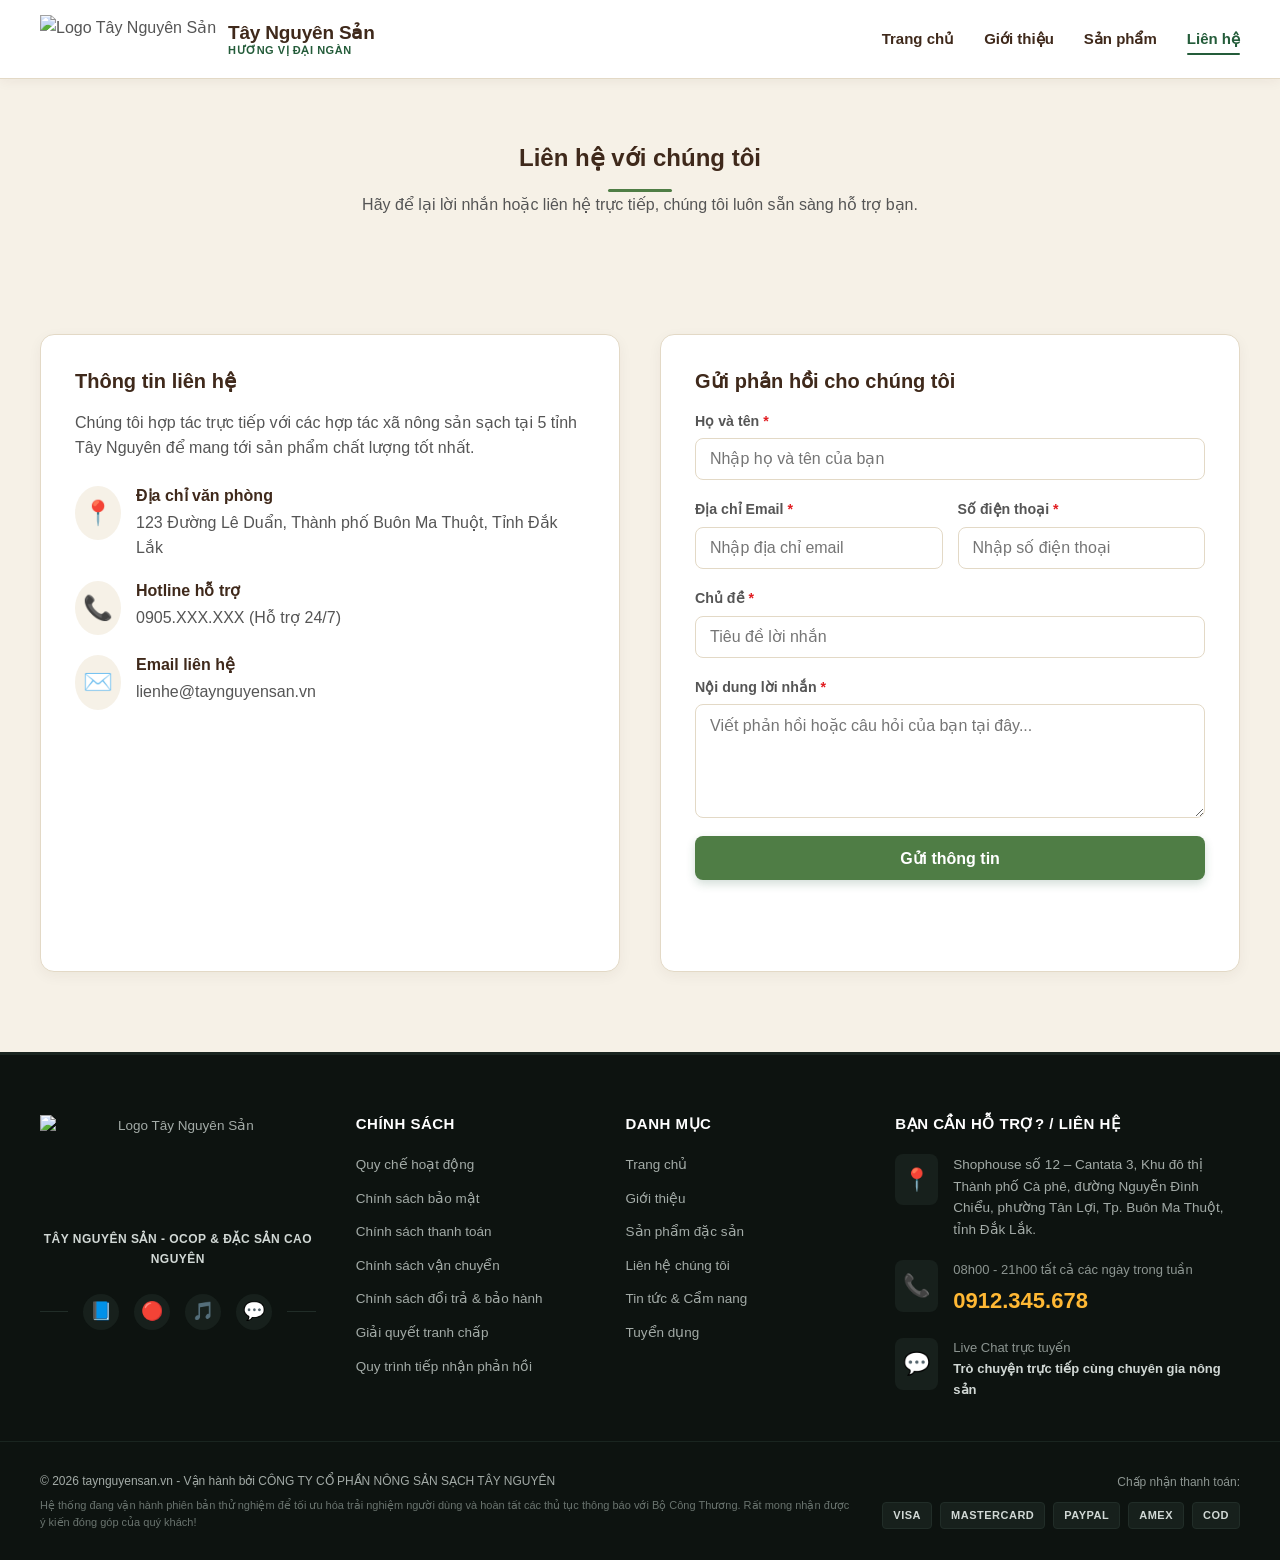
==== contact.html @ 2715fa01 "thêm trang liên hệ, sửa css và fix vài lỗi nhỏ" ====
<!DOCTYPE html>
<html lang="vi">
<head>
    <meta charset="UTF-8">
    <meta name="viewport" content="width=device-width, initial-scale=1.0">
    <title>Liên hệ - Đặc sản Tây Nguyên</title>
    <link rel="stylesheet" href="css/style.css">
</head>
<body>

    <!-- HEADER ĐỒNG BỘ  -->
    <header class="site-header">
        <div class="container header-inner">

            <a href="index.html" class="logo">
                <!-- THAY SVG BẰNG THẺ IMG GẮN ẢNH LOGO -->
                <img src="images/common/logo.png" alt="Logo Tây Nguyên Sản" class="logo-img">
                <span class="logo-text">
                    <span class="logo-title">Tây Nguyên Sản</span>
                    <span class="logo-sub">Hương vị đại ngàn</span>
                </span>
            </a>

            <nav class="main-nav">
                <ul>
                    <li><a href="index.html">Trang chủ</a></li>
                    <li><a href="index.html#gioi-thieu">Giới thiệu</a></li>
                    <li><a href="products.html">Sản phẩm</a></li>
                    <li><a href="contact.html" class="active">Liên hệ</a></li>
                </ul>
            </nav>

        </div>
    </header>

    <main>
        <!-- Tiêu đề trang -->
        <section class="section section-header-page">
            <div class="container">
                <h1>Liên hệ với chúng tôi</h1>
                <p>Hãy để lại lời nhắn hoặc liên hệ trực tiếp, chúng tôi luôn sẵn sàng hỗ trợ bạn.</p>
            </div>
        </section>

        <!-- Nội dung trang liên hệ -->
        <section class="section contact-section">
            <div class="container">
                <div class="contact-grid">

                    <!-- CỘT 1: THÔNG TIN LIÊN HỆ -->
                    <div class="contact-info">
                        <h2>Thông tin liên hệ</h2>
                        <p class="contact-desc">Chúng tôi hợp tác trực tiếp với các hợp tác xã nông sản sạch tại 5 tỉnh Tây Nguyên để mang tới sản phẩm chất lượng tốt nhất.</p>
                        
                        <div class="info-list">
                            <div class="info-item">
                                <span class="info-icon">📍</span>
                                <div>
                                    <h3>Địa chỉ văn phòng</h3>
                                    <p>123 Đường Lê Duẩn, Thành phố Buôn Ma Thuột, Tỉnh Đắk Lắk</p>
                                </div>
                            </div>

                            <div class="info-item">
                                <span class="info-icon">📞</span>
                                <div>
                                    <h3>Hotline hỗ trợ</h3>
                                    <p>0905.XXX.XXX (Hỗ trợ 24/7)</p>
                                </div>
                            </div>

                            <div class="info-item">
                                <span class="info-icon">✉️</span>
                                <div>
                                    <h3>Email liên hệ</h3>
                                    <p>lienhe@taynguyensan.vn</p>
                                </div>
                            </div>
                        </div>

                        <!-- Bản đồ mô phỏng hoặc nhúng Google Maps -->
                        <div class="contact-map">
                            <iframe 
                                src="https://www.google.com/maps/embed?pb=!1m18!1m12!1m3!1d15551.48805626245!2d108.0382035!3d12.6895825!2m3!1f0!2f0!3f0!3m2!1i1024!2i768!4f13.1!3m3!1m2!1s0x3171f7d4b4a3a61f%3A0x6b6c2a4f4d4d4d4d!2zQnV0biBNYSBUaHXhu5l0LCDEkOG6r2sgTOG6r2s!5e0!3m2!1svi!2svn!4v1700000000000" 
                                width="100%" 
                                height="220" 
                                style="border:0; border-radius: 8px;" 
                                allowfullscreen="" 
                                loading="lazy">
                            </iframe>
                        </div>
                    </div>

                    <!-- CỘT 2: FORM LIÊN HỆ -->
                    <div class="contact-form-container">
                        <h2>Gửi phản hồi cho chúng tôi</h2>
                        <form id="contactForm" class="contact-form">
                            <div class="form-group">
                                <label for="fullName">Họ và tên <span class="required">*</span></label>
                                <input type="text" id="fullName" name="fullName" placeholder="Nhập họ và tên của bạn" required>
                            </div>

                            <div class="form-row">
                                <div class="form-group">
                                    <label for="email">Địa chỉ Email <span class="required">*</span></label>
                                    <input type="email" id="email" name="email" placeholder="Nhập địa chỉ email" required>
                                </div>
                                <div class="form-group">
                                    <label for="phone">Số điện thoại <span class="required">*</span></label>
                                    <input type="tel" id="phone" name="phone" placeholder="Nhập số điện thoại" required>
                                </div>
                            </div>

                            <div class="form-group">
                                <label for="subject">Chủ đề <span class="required">*</span></label>
                                <input type="text" id="subject" name="subject" placeholder="Tiêu đề lời nhắn" required>
                            </div>

                            <div class="form-group">
                                <label for="message">Nội dung lời nhắn <span class="required">*</span></label>
                                <textarea id="message" name="message" rows="5" placeholder="Viết phản hồi hoặc câu hỏi của bạn tại đây..." required></textarea>
                            </div>

                            <button type="submit" class="btn btn-submit">Gửi thông tin</button>
                        </form>
                    </div>

                </div>
            </div>
        </section>
    </main>

    <footer class="site-footer">
    <!-- PHẦN 1: 4 CỘT THÔNG TIN CHÍNH -->
    <div class="container footer-top-grid">
        
        <!-- Cột 1: Thương hiệu & Mạng xã hội -->
        <div class="footer-col col-brand">
            <div class="brand-wrapper">
                <img src="images/common/logo.png" alt="Logo Tây Nguyên Sản" class="footer-logo">
                <p class="brand-slogan">TÂY NGUYÊN SẢN - OCOP & ĐẶC SẢN CAO NGUYÊN</p>
            </div>
            <div class="social-links">
                <span class="social-line"></span>
                <a href="#" aria-label="Facebook">📘</a>
                <a href="#" aria-label="YouTube">🔴</a>
                <a href="#" aria-label="TikTok">🎵</a>
                <a href="#" aria-label="Zalo">💬</a>
                <span class="social-line"></span>
            </div>
        </div>

        <!-- Cột 2: Chính sách mua hàng -->
        <div class="footer-col">
            <h3>Chính sách</h3>
            <ul class="footer-links">
                <li><a href="#">Quy chế hoạt động</a></li>
                <li><a href="#">Chính sách bảo mật</a></li>
                <li><a href="#">Chính sách thanh toán</a></li>
                <li><a href="#">Chính sách vận chuyển</a></li>
                <li><a href="#">Chính sách đổi trả & bảo hành</a></li>
                <li><a href="#">Giải quyết tranh chấp</a></li>
                <li><a href="#">Quy trình tiếp nhận phản hồi</a></li>
            </ul>
        </div>

        <!-- Cột 3: Danh mục nhanh -->
        <div class="footer-col">
            <h3>Danh mục</h3>
            <ul class="footer-links">
                <li><a href="index.html">Trang chủ</a></li>
                <li><a href="index.html#gioi-thieu">Giới thiệu</a></li>
                <li><a href="products.html">Sản phẩm đặc sản</a></li>
                <li><a href="contact.html">Liên hệ chúng tôi</a></li>
                <li><a href="#">Tin tức & Cẩm nang</a></li>
                <li><a href="#">Tuyển dụng</a></li>
            </ul>
        </div>

        <!-- Cột 4: Hỗ trợ & Liên hệ trực tiếp -->
        <div class="footer-col col-support">
            <h3>Bạn cần hỗ trợ? / Liên hệ</h3>
            <div class="support-items">
                <div class="support-item">
                    <span class="support-icon">📍</span>
                    <p>Shophouse số 12 – Cantata 3, Khu đô thị Thành phố Cà phê, đường Nguyễn Đình Chiểu, phường Tân Lợi, Tp. Buôn Ma Thuột, tỉnh Đắk Lắk.</p>
                </div>
                <div class="support-item">
                    <span class="support-icon">📞</span>
                    <div>
                        <p class="working-hours">08h00 - 21h00 tất cả các ngày trong tuần</p>
                        <p class="hotline-number">0912.345.678</p>
                    </div>
                </div>
                <div class="support-item">
                    <span class="support-icon">💬</span>
                    <div>
                        <p class="live-chat-title">Live Chat trực tuyến</p>
                        <p class="live-chat-sub">Trò chuyện trực tiếp cùng chuyên gia nông sản</p>
                    </div>
                </div>
            </div>
        </div>

    </div>

    <div class="footer-divider"></div>

    <!-- PHẦN 3: BẢN QUYỀN & PHƯƠNG THỨC THANH TOÁN -->
    <div class="container footer-bottom-flex">
        <div class="footer-copyright">
            <p>&copy; 2026 taynguyensan.vn - Vận hành bởi CÔNG TY CỔ PHẦN NÔNG SẢN SẠCH TÂY NGUYÊN</p>
            <p class="trial-disclaimer">Hệ thống đang vận hành phiên bản thử nghiệm để tối ưu hóa trải nghiệm người dùng và hoàn tất các thủ tục thông báo với Bộ Công Thương. Rất mong nhận được ý kiến đóng góp của quý khách!</p>
        </div>
        <div class="footer-payments">
            <span class="payment-title">Chấp nhận thanh toán:</span>
            <div class="payment-icons">
                <span class="pay-card visa">Visa</span>
                <span class="pay-card master">MasterCard</span>
                <span class="pay-card paypal">PayPal</span>
                <span class="pay-card amex">Amex</span>
                <span class="pay-card cod">COD</span>
            </div>
        </div>
    </div>
</footer>

</body>
</html>
---- css/style.css ----
/* Nạp tất cả các file css thành phần */
@import 'variables.css';
@import 'layout.css';
@import 'components.css';
@import 'pages.css';
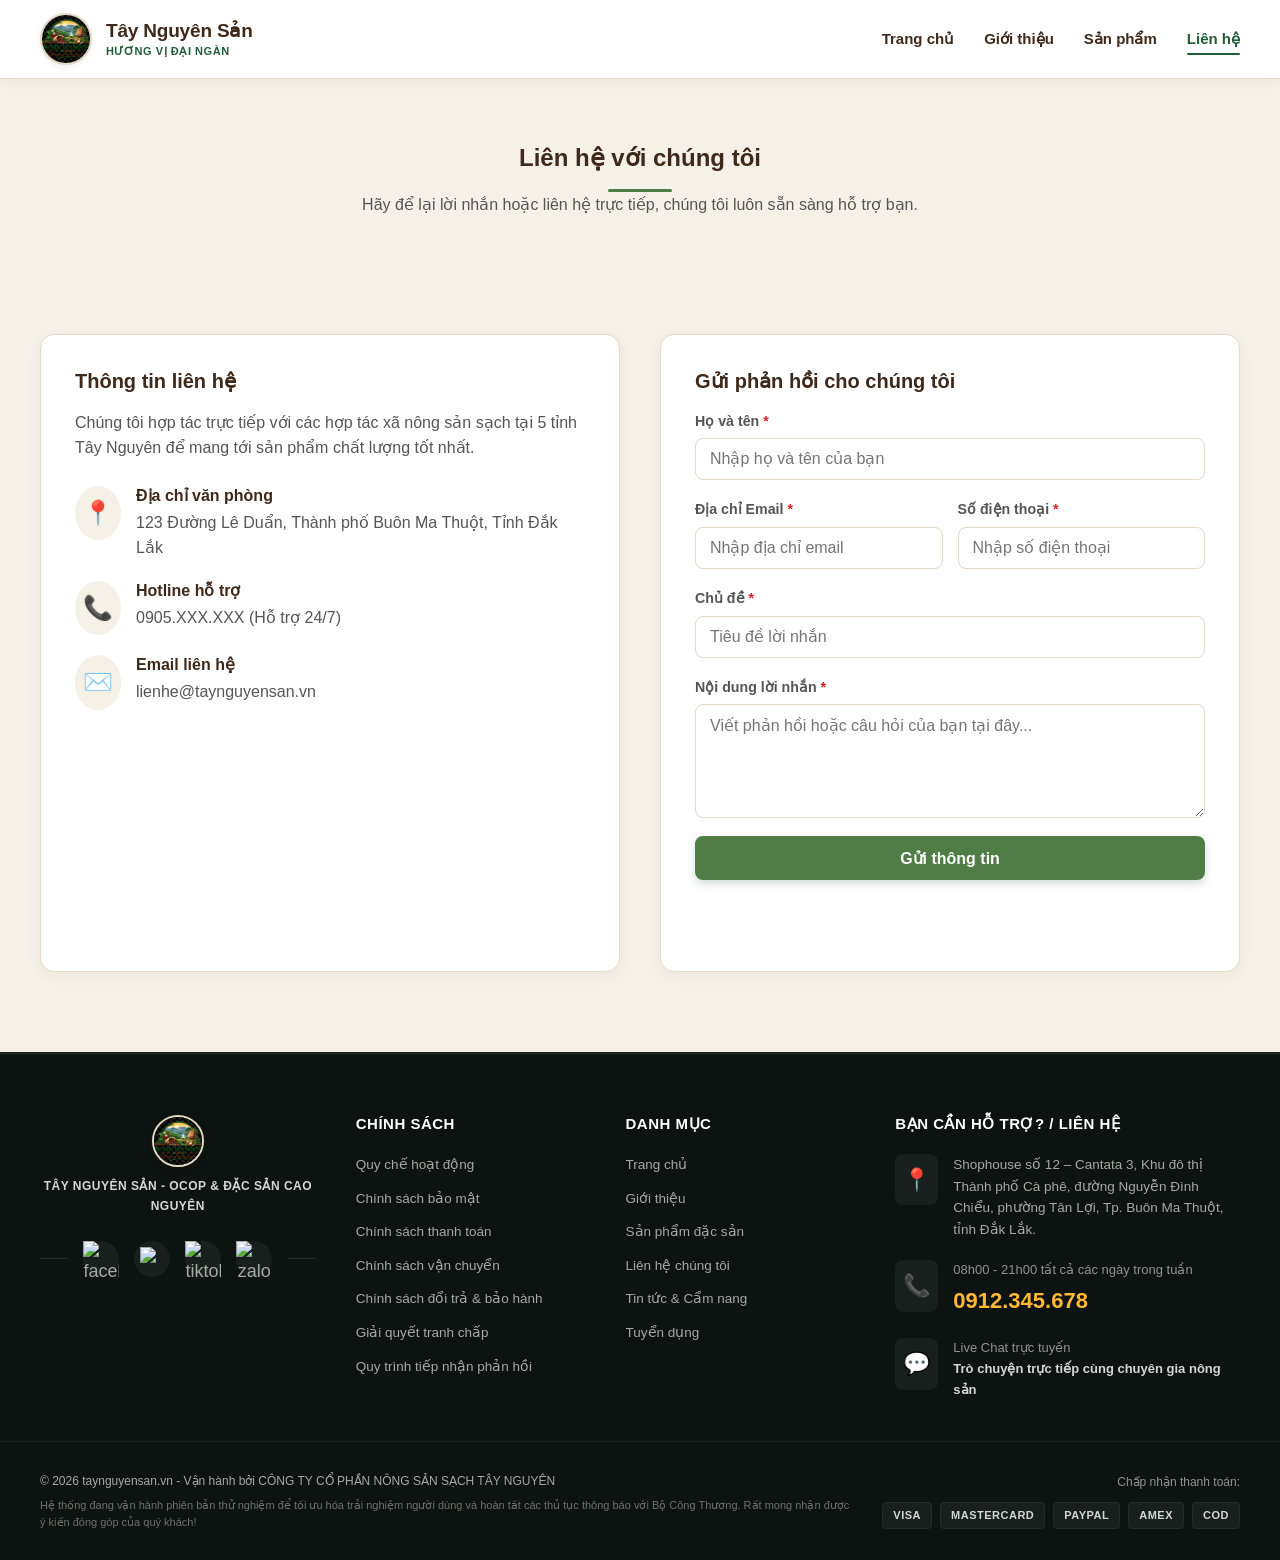
==== commit 7343169d: "thêm js và sửa footer" ====
--- a/contact.html
+++ b/contact.html
@@ -13,8 +13,7 @@
         <div class="container header-inner">
 
             <a href="index.html" class="logo">
-                <!-- THAY SVG BẰNG THẺ IMG GẮN ẢNH LOGO -->
-                <img src="images/common/logo.png" alt="Logo Tây Nguyên Sản" class="logo-img">
+                <img src="assets/images/common/logo.png" alt="Logo Tây Nguyên Sản" class="logo-img">
                 <span class="logo-text">
                     <span class="logo-title">Tây Nguyên Sản</span>
                     <span class="logo-sub">Hương vị đại ngàn</span>
@@ -137,15 +136,25 @@
         <!-- Cột 1: Thương hiệu & Mạng xã hội -->
         <div class="footer-col col-brand">
             <div class="brand-wrapper">
-                <img src="images/common/logo.png" alt="Logo Tây Nguyên Sản" class="footer-logo">
+                <a href="index.html" >
+                <img src="assets/images/common/logo.png" alt="Logo Tây Nguyên Sản" class="logo-img">
+                </a>
                 <p class="brand-slogan">TÂY NGUYÊN SẢN - OCOP & ĐẶC SẢN CAO NGUYÊN</p>
             </div>
             <div class="social-links">
                 <span class="social-line"></span>
-                <a href="#" aria-label="Facebook">📘</a>
-                <a href="#" aria-label="YouTube">🔴</a>
-                <a href="#" aria-label="TikTok">🎵</a>
-                <a href="#" aria-label="Zalo">💬</a>
+                <a href="#" aria-label="Facebook"> 
+                <img width="48" height="48" src="https://img.icons8.com/fluency/48/facebook-new.png" alt="facebook-new" class="social-icon"/>
+                </a>
+                <a href="#" aria-label="YouTube">
+                 <img width="24" height="24" src="https://img.icons8.com/softteal-gradient/24/youtube.png" alt="youtube" class="social-icon"/>
+                </a>
+                <a href="#" aria-label="TikTok">
+                <img width="48" height="48" src="https://img.icons8.com/color-glass/48/tiktok.png" alt="tiktok" class="social-icon"/>
+                </a>
+                <a href="#" aria-label="Zalo">
+                 <img width="48" height="48" src="https://img.icons8.com/color/48/zalo.png" alt="zalo" class="social-icon"/>
+                </a>
                 <span class="social-line"></span>
             </div>
         </div>
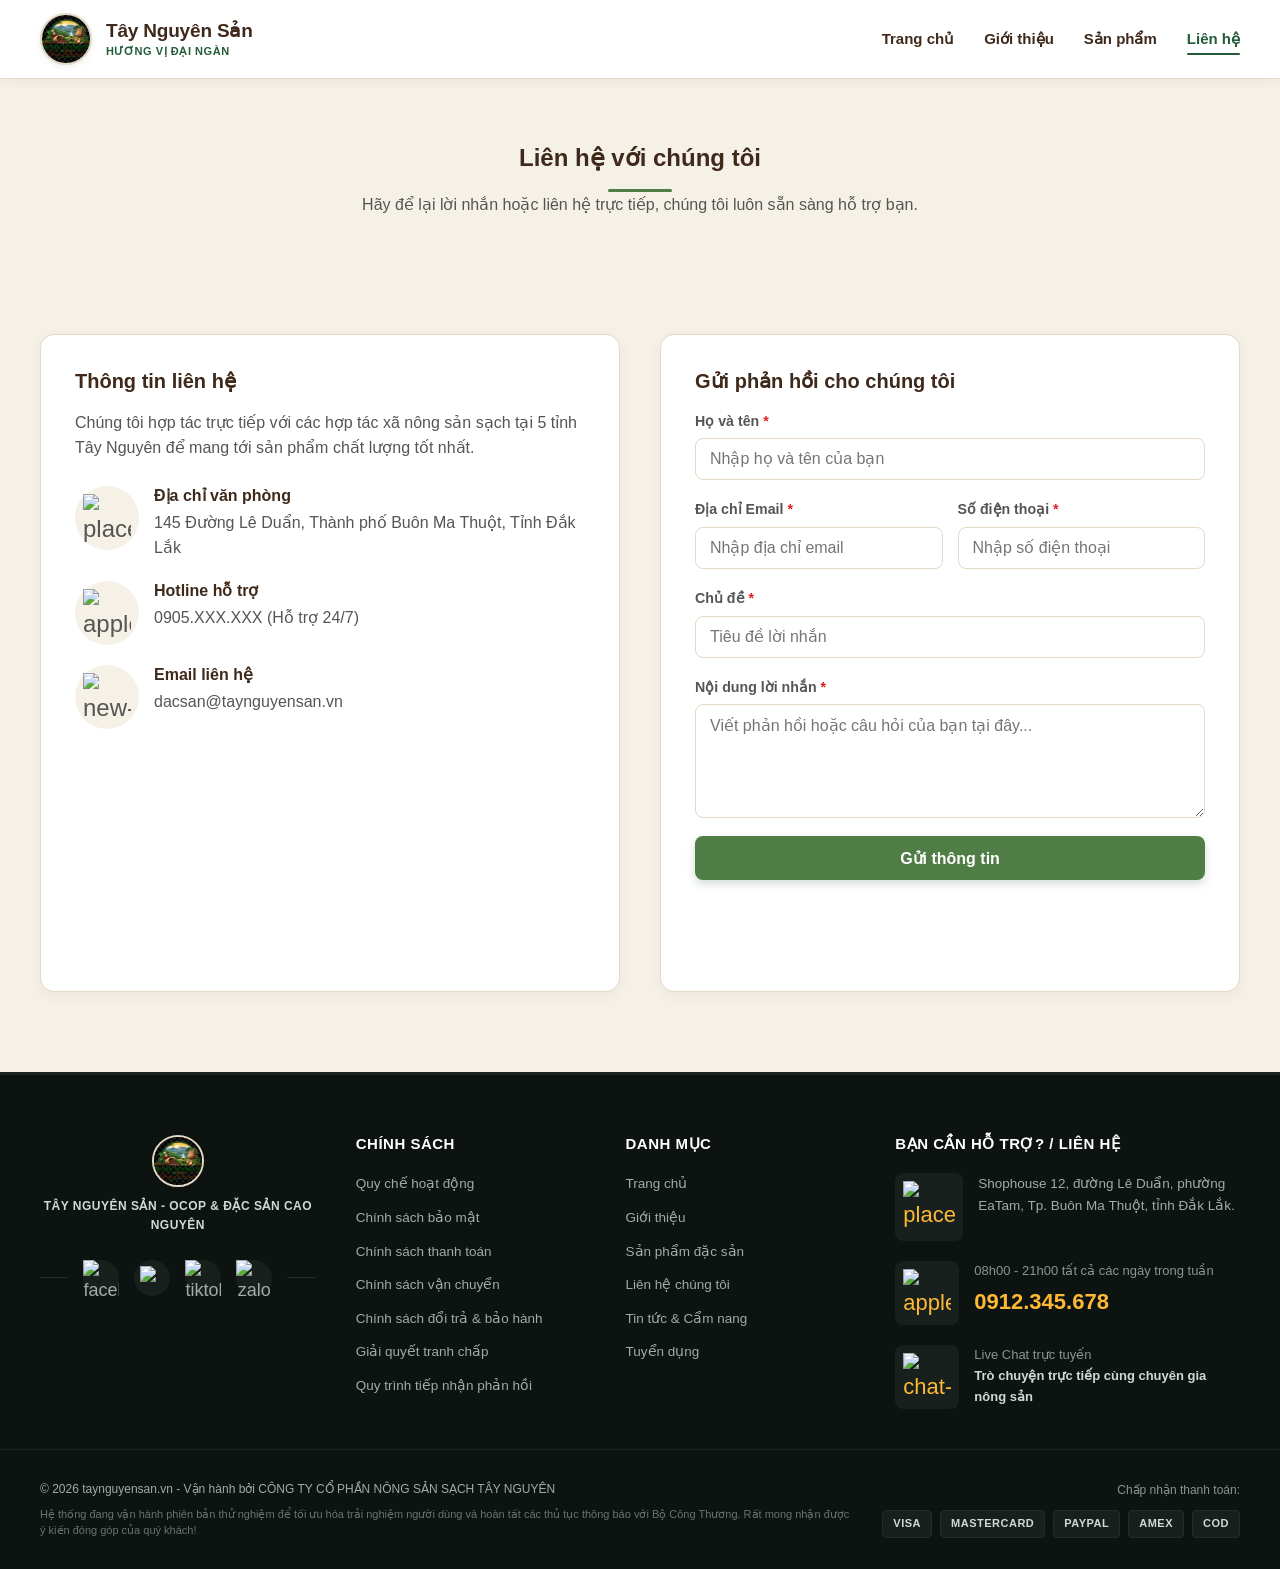
==== commit bb031a42: "fix lỗi k đồng bộ, chèn ảnh, chỉnh layout" ====
--- a/contact.html
+++ b/contact.html
@@ -46,22 +46,26 @@
             <div class="container">
                 <div class="contact-grid">
 
-                    <!-- CỘT 1: THÔNG TIN LIÊN HỆ -->
+                    <!-- CỘT 1: THÔNG TIN LIÊN HỆ (GIỮ NGUYÊN HOÀN TOÀN CẤU TRÚC BODY CŨ CỦA BẠN) -->
                     <div class="contact-info">
                         <h2>Thông tin liên hệ</h2>
                         <p class="contact-desc">Chúng tôi hợp tác trực tiếp với các hợp tác xã nông sản sạch tại 5 tỉnh Tây Nguyên để mang tới sản phẩm chất lượng tốt nhất.</p>
                         
                         <div class="info-list">
                             <div class="info-item">
-                                <span class="info-icon">📍</span>
+                                <span class="info-icon">
+                                <img width="48" height="48" src="https://img.icons8.com/color/48/place-marker--v1.png" alt="place-marker--v1" class="social-icon"/>
+                                </span>
                                 <div>
                                     <h3>Địa chỉ văn phòng</h3>
-                                    <p>123 Đường Lê Duẩn, Thành phố Buôn Ma Thuột, Tỉnh Đắk Lắk</p>
+                                    <p>145 Đường Lê Duẩn, Thành phố Buôn Ma Thuột, Tỉnh Đắk Lắk</p>
                                 </div>
                             </div>
 
                             <div class="info-item">
-                                <span class="info-icon">📞</span>
+                                <span class="info-icon">
+                                <img width="48" height="48" src="https://img.icons8.com/ios/50/apple-phone.png" alt="apple-phone"  class="social-icon"/>
+                                </span>
                                 <div>
                                     <h3>Hotline hỗ trợ</h3>
                                     <p>0905.XXX.XXX (Hỗ trợ 24/7)</p>
@@ -69,15 +73,17 @@
                             </div>
 
                             <div class="info-item">
-                                <span class="info-icon">✉️</span>
+                                <span class="info-icon">
+                                <img width="48" height="48" src="https://img.icons8.com/lollipop/48/new-post.png" alt="new-post" class="social-icon"/>
+                                </span>
                                 <div>
                                     <h3>Email liên hệ</h3>
-                                    <p>lienhe@taynguyensan.vn</p>
-                                </div>
-                            </div>
-                        </div>
-
-                        <!-- Bản đồ mô phỏng hoặc nhúng Google Maps -->
+                                    <p>dacsan@taynguyensan.vn</p>
+                                </div>
+                            </div>
+                        </div>
+
+                        <!-- Bản đồ nhúng Google Maps -->
                         <div class="contact-map">
                             <iframe 
                                 src="https://www.google.com/maps/embed?pb=!1m18!1m12!1m3!1d15551.48805626245!2d108.0382035!3d12.6895825!2m3!1f0!2f0!3f0!3m2!1i1024!2i768!4f13.1!3m3!1m2!1s0x3171f7d4b4a3a61f%3A0x6b6c2a4f4d4d4d4d!2zQnV0biBNYSBUaHXhu5l0LCDEkOG6r2sgTOG6r2s!5e0!3m2!1svi!2svn!4v1700000000000" 
@@ -129,110 +135,117 @@
         </section>
     </main>
 
+    <!-- FOOTER ĐÃ ĐỒNG BỘ 100% VÀ VÁ SẠCH LỖI THẺ ĐÓNG -->
     <footer class="site-footer">
-    <!-- PHẦN 1: 4 CỘT THÔNG TIN CHÍNH -->
-    <div class="container footer-top-grid">
-        
-        <!-- Cột 1: Thương hiệu & Mạng xã hội -->
-        <div class="footer-col col-brand">
-            <div class="brand-wrapper">
-                <a href="index.html" >
-                <img src="assets/images/common/logo.png" alt="Logo Tây Nguyên Sản" class="logo-img">
-                </a>
-                <p class="brand-slogan">TÂY NGUYÊN SẢN - OCOP & ĐẶC SẢN CAO NGUYÊN</p>
-            </div>
-            <div class="social-links">
-                <span class="social-line"></span>
-                <a href="#" aria-label="Facebook"> 
-                <img width="48" height="48" src="https://img.icons8.com/fluency/48/facebook-new.png" alt="facebook-new" class="social-icon"/>
-                </a>
-                <a href="#" aria-label="YouTube">
-                 <img width="24" height="24" src="https://img.icons8.com/softteal-gradient/24/youtube.png" alt="youtube" class="social-icon"/>
-                </a>
-                <a href="#" aria-label="TikTok">
-                <img width="48" height="48" src="https://img.icons8.com/color-glass/48/tiktok.png" alt="tiktok" class="social-icon"/>
-                </a>
-                <a href="#" aria-label="Zalo">
-                 <img width="48" height="48" src="https://img.icons8.com/color/48/zalo.png" alt="zalo" class="social-icon"/>
-                </a>
-                <span class="social-line"></span>
+        <!-- PHẦN 1: 4 CỘT THÔNG TIN CHÍNH -->
+        <div class="container footer-top-grid">
+            
+            <!-- Cột 1: Thương hiệu & Mạng xã hội -->
+            <div class="footer-col col-brand">
+                <div class="brand-wrapper">
+                    <a href="index.html" >
+                        <img src="assets/images/common/logo.png" alt="Logo Tây Nguyên Sản" class="logo-img">
+                    </a>
+                    <p class="brand-slogan">TÂY NGUYÊN SẢN - OCOP & ĐẶC SẢN CAO NGUYÊN</p>
+                </div>
+                <div class="social-links">
+                    <span class="social-line"></span>
+                    <a href="#" aria-label="Facebook"> 
+                        <img width="48" height="48" src="https://img.icons8.com/fluency/48/facebook-new.png" alt="facebook-new" class="social-icon"/>
+                    </a>
+                    <a href="#" aria-label="YouTube">
+                        <img width="24" height="24" src="https://img.icons8.com/softteal-gradient/24/youtube.png" alt="youtube" class="social-icon"/>
+                    </a>
+                    <a href="#" aria-label="TikTok">
+                        <img width="48" height="48" src="https://img.icons8.com/color-glass/48/tiktok.png" alt="tiktok" class="social-icon"/>
+                    </a>
+                    <a href="#" aria-label="Zalo">
+                        <img width="48" height="48" src="https://img.icons8.com/color/48/zalo.png" alt="zalo" class="social-icon"/>
+                    </a>
+                    <span class="social-line"></span>
+                </div>
+            </div>
+
+            <!-- Cột 2: Chính sách mua hàng -->
+            <div class="footer-col">
+                <h3>Chính sách</h3>
+                <ul class="footer-links">
+                    <li><a href="#">Quy chế hoạt động</a></li>
+                    <li><a href="#">Chính sách bảo mật</a></li>
+                    <li><a href="#">Chính sách thanh toán</a></li>
+                    <li><a href="#">Chính sách vận chuyển</a></li>
+                    <li><a href="#">Chính sách đổi trả & bảo hành</a></li>
+                    <li><a href="#">Giải quyết tranh chấp</a></li>
+                    <li><a href="#">Quy trình tiếp nhận phản hồi</a></li>
+                </ul>
+            </div>
+
+            <!-- Cột 3: Danh mục nhanh -->
+            <div class="footer-col">
+                <h3>Danh mục</h3>
+                <ul class="footer-links">
+                    <li><a href="index.html">Trang chủ</a></li>
+                    <li><a href="index.html#gioi-thieu">Giới thiệu</a></li>
+                    <li><a href="products.html">Sản phẩm đặc sản</a></li>
+                    <li><a href="contact.html">Liên hệ chúng tôi</a></li>
+                    <li><a href="#">Tin tức & Cẩm nang</a></li>
+                    <li><a href="#">Tuyển dụng</a></li>
+                </ul>
+            </div>
+
+            <!-- Cột 4: Hỗ trợ & Liên hệ trực tiếp -->
+            <div class="footer-col col-support">
+                <h3>Bạn cần hỗ trợ? / Liên hệ</h3>
+                <div class="support-items">
+                    <div class="support-item">
+                        <span class="support-icon">
+                            <img width="52" height="52" src="https://img.icons8.com/color/48/place-marker--v1.png" alt="place-marker--v1" class="social-icon"/>
+                        </span>
+                        <p>Shophouse 12, đường Lê Duẩn, phường EaTam, Tp. Buôn Ma Thuột, tỉnh Đắk Lắk.</p>
+                    </div>
+                    <div class="support-item">
+                        <span class="support-icon">
+                            <img width="48" height="48" src="https://img.icons8.com/ios/50/apple-phone.png" alt="apple-phone" class="social-icon"/>
+                        </span>
+                        <div>
+                            <p class="working-hours">08h00 - 21h00 tất cả các ngày trong tuần</p>
+                            <p class="hotline-number">0912.345.678</p>
+                        </div>
+                    </div>
+                    <div class="support-item">
+                        <span class="support-icon">
+                            <img width="48" height="48" src="https://img.icons8.com/fluency/48/chat-message.png" alt="chat-message" class="social-icon"/>
+                        </span>
+                        <div>
+                            <p class="live-chat-title">Live Chat trực tuyến</p>
+                            <p class="live-chat-sub">Trò chuyện trực tiếp cùng chuyên gia nông sản</p>
+                        </div>
+                    </div>
+                </div>
+            </div> <!-- ĐÃ SỬA LỖI: Thêm thẻ đóng để đóng cột col-support -->
+
+        </div> <!-- ĐÃ SỬA LỖI: Thêm thẻ đóng để đóng lưới footer-top-grid -->
+
+        <div class="footer-divider"></div>
+
+        <!-- PHẦN 3: BẢN QUYỀN & PHƯƠNG THỨC THANH TOÁN -->
+        <div class="container footer-bottom-flex">
+            <div class="footer-copyright">
+                <p>&copy; 2026 taynguyensan.vn - Vận hành bởi CÔNG TY CỔ PHẦN NÔNG SẢN SẠCH TÂY NGUYÊN</p>
+                <p class="trial-disclaimer">Hệ thống đang vận hành phiên bản thử nghiệm để tối ưu hóa trải nghiệm người dùng và hoàn tất các thủ tục thông báo với Bộ Công Thương. Rất mong nhận được ý kiến đóng góp của quý khách!</p>
+            </div>
+            <div class="footer-payments">
+                <span class="payment-title">Chấp nhận thanh toán:</span>
+                <div class="payment-icons">
+                    <span class="pay-card visa">Visa</span>
+                    <span class="pay-card master">MasterCard</span>
+                    <span class="pay-card paypal">PayPal</span>
+                    <span class="pay-card amex">Amex</span>
+                    <span class="pay-card cod">COD</span>
+                </div>
             </div>
         </div>
-
-        <!-- Cột 2: Chính sách mua hàng -->
-        <div class="footer-col">
-            <h3>Chính sách</h3>
-            <ul class="footer-links">
-                <li><a href="#">Quy chế hoạt động</a></li>
-                <li><a href="#">Chính sách bảo mật</a></li>
-                <li><a href="#">Chính sách thanh toán</a></li>
-                <li><a href="#">Chính sách vận chuyển</a></li>
-                <li><a href="#">Chính sách đổi trả & bảo hành</a></li>
-                <li><a href="#">Giải quyết tranh chấp</a></li>
-                <li><a href="#">Quy trình tiếp nhận phản hồi</a></li>
-            </ul>
-        </div>
-
-        <!-- Cột 3: Danh mục nhanh -->
-        <div class="footer-col">
-            <h3>Danh mục</h3>
-            <ul class="footer-links">
-                <li><a href="index.html">Trang chủ</a></li>
-                <li><a href="index.html#gioi-thieu">Giới thiệu</a></li>
-                <li><a href="products.html">Sản phẩm đặc sản</a></li>
-                <li><a href="contact.html">Liên hệ chúng tôi</a></li>
-                <li><a href="#">Tin tức & Cẩm nang</a></li>
-                <li><a href="#">Tuyển dụng</a></li>
-            </ul>
-        </div>
-
-        <!-- Cột 4: Hỗ trợ & Liên hệ trực tiếp -->
-        <div class="footer-col col-support">
-            <h3>Bạn cần hỗ trợ? / Liên hệ</h3>
-            <div class="support-items">
-                <div class="support-item">
-                    <span class="support-icon">📍</span>
-                    <p>Shophouse số 12 – Cantata 3, Khu đô thị Thành phố Cà phê, đường Nguyễn Đình Chiểu, phường Tân Lợi, Tp. Buôn Ma Thuột, tỉnh Đắk Lắk.</p>
-                </div>
-                <div class="support-item">
-                    <span class="support-icon">📞</span>
-                    <div>
-                        <p class="working-hours">08h00 - 21h00 tất cả các ngày trong tuần</p>
-                        <p class="hotline-number">0912.345.678</p>
-                    </div>
-                </div>
-                <div class="support-item">
-                    <span class="support-icon">💬</span>
-                    <div>
-                        <p class="live-chat-title">Live Chat trực tuyến</p>
-                        <p class="live-chat-sub">Trò chuyện trực tiếp cùng chuyên gia nông sản</p>
-                    </div>
-                </div>
-            </div>
-        </div>
-
-    </div>
-
-    <div class="footer-divider"></div>
-
-    <!-- PHẦN 3: BẢN QUYỀN & PHƯƠNG THỨC THANH TOÁN -->
-    <div class="container footer-bottom-flex">
-        <div class="footer-copyright">
-            <p>&copy; 2026 taynguyensan.vn - Vận hành bởi CÔNG TY CỔ PHẦN NÔNG SẢN SẠCH TÂY NGUYÊN</p>
-            <p class="trial-disclaimer">Hệ thống đang vận hành phiên bản thử nghiệm để tối ưu hóa trải nghiệm người dùng và hoàn tất các thủ tục thông báo với Bộ Công Thương. Rất mong nhận được ý kiến đóng góp của quý khách!</p>
-        </div>
-        <div class="footer-payments">
-            <span class="payment-title">Chấp nhận thanh toán:</span>
-            <div class="payment-icons">
-                <span class="pay-card visa">Visa</span>
-                <span class="pay-card master">MasterCard</span>
-                <span class="pay-card paypal">PayPal</span>
-                <span class="pay-card amex">Amex</span>
-                <span class="pay-card cod">COD</span>
-            </div>
-        </div>
-    </div>
-</footer>
-
-</body>
+    </footer>
+
+</body> 
 </html>
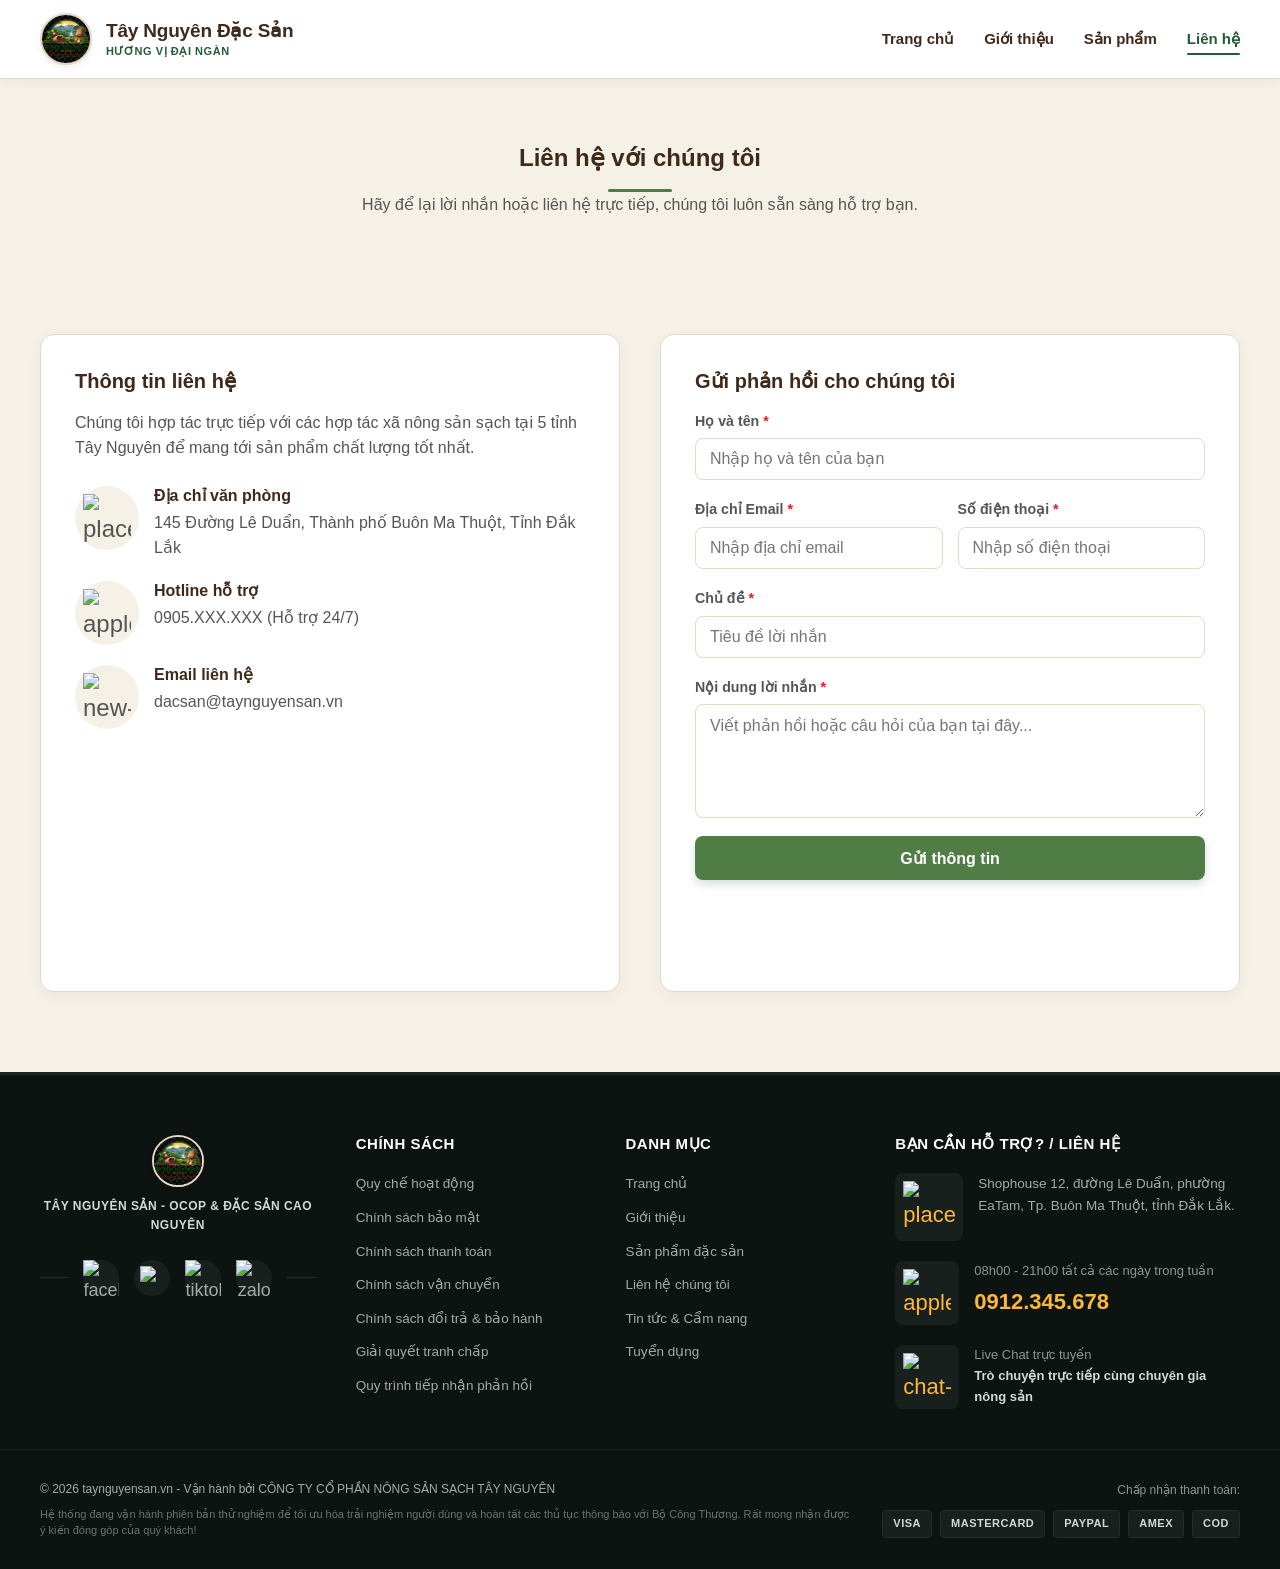
==== commit cbe96640: "sửa lỗi tên logo" ====
--- a/contact.html
+++ b/contact.html
@@ -15,7 +15,7 @@
             <a href="index.html" class="logo">
                 <img src="assets/images/common/logo.png" alt="Logo Tây Nguyên Sản" class="logo-img">
                 <span class="logo-text">
-                    <span class="logo-title">Tây Nguyên Sản</span>
+                    <span class="logo-title">Tây Nguyên Đặc Sản</span>
                     <span class="logo-sub">Hương vị đại ngàn</span>
                 </span>
             </a>
@@ -46,7 +46,7 @@
             <div class="container">
                 <div class="contact-grid">
 
-                    <!-- CỘT 1: THÔNG TIN LIÊN HỆ (GIỮ NGUYÊN HOÀN TOÀN CẤU TRÚC BODY CŨ CỦA BẠN) -->
+                    <!-- CỘT 1: THÔNG TIN LIÊN HỆ -->
                     <div class="contact-info">
                         <h2>Thông tin liên hệ</h2>
                         <p class="contact-desc">Chúng tôi hợp tác trực tiếp với các hợp tác xã nông sản sạch tại 5 tỉnh Tây Nguyên để mang tới sản phẩm chất lượng tốt nhất.</p>
@@ -135,7 +135,6 @@
         </section>
     </main>
 
-    <!-- FOOTER ĐÃ ĐỒNG BỘ 100% VÀ VÁ SẠCH LỖI THẺ ĐÓNG -->
     <footer class="site-footer">
         <!-- PHẦN 1: 4 CỘT THÔNG TIN CHÍNH -->
         <div class="container footer-top-grid">
@@ -222,9 +221,9 @@
                         </div>
                     </div>
                 </div>
-            </div> <!-- ĐÃ SỬA LỖI: Thêm thẻ đóng để đóng cột col-support -->
-
-        </div> <!-- ĐÃ SỬA LỖI: Thêm thẻ đóng để đóng lưới footer-top-grid -->
+            </div>
+
+        </div> 
 
         <div class="footer-divider"></div>
 
